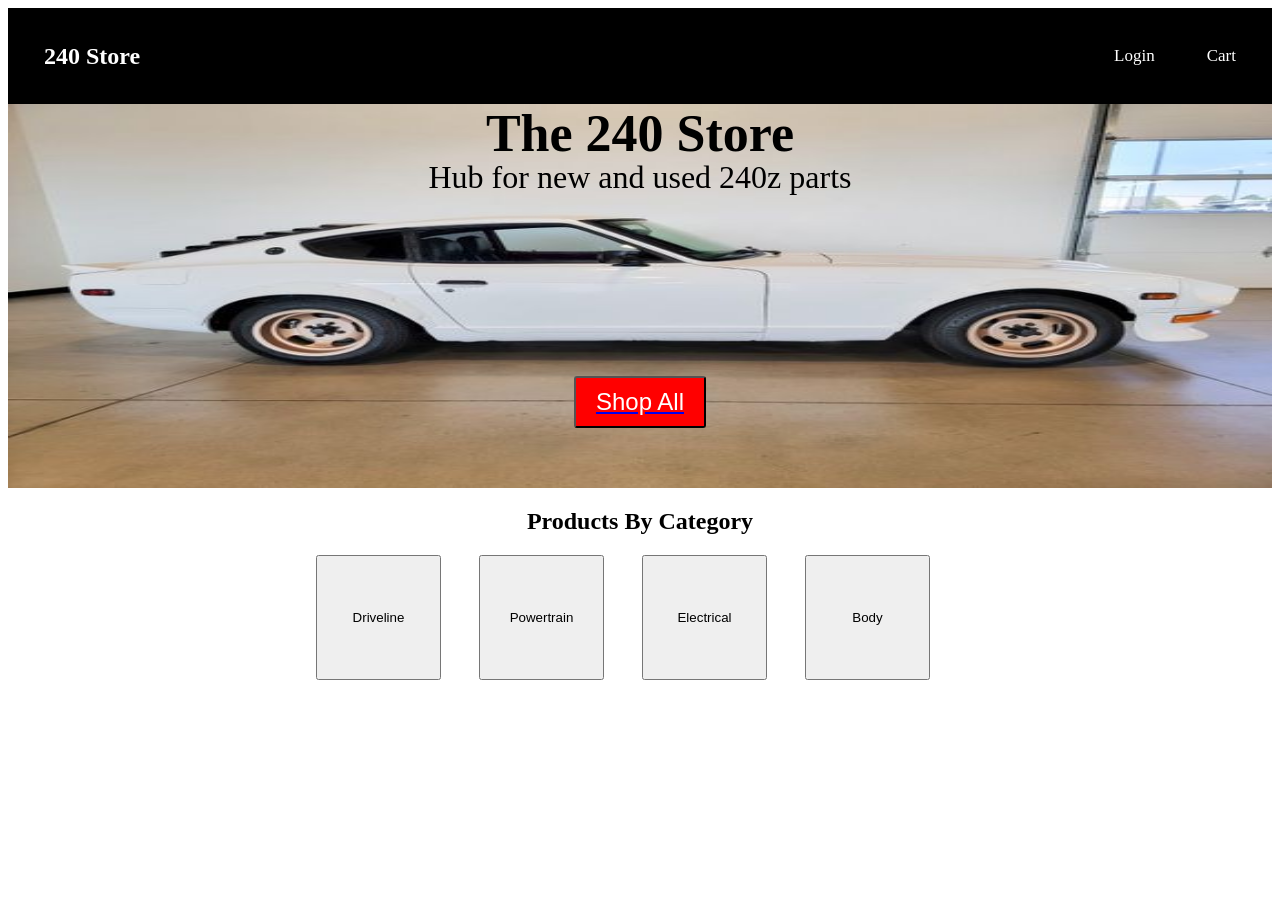
==== index.html @ 668f15f3 "removed folder structure" ====
<!DOCTYPE html>
<html lang="en">
<head>
    <meta charset="UTF-8">
    <meta name="viewport" content="width=device-width, initial-scale=1.0">
    <title>240 Store</title>
    <link rel="stylesheet" href="styles.css">
</head>
<body>
    <!--Nav bar set-->
    <nav class="NavBar">
        <a href="index.html"><h1>240 Store</h1></a>
        <div class="NavBarLinks">
                <a href="login.html">Login</a>
                <a href="cart.html">Cart</a>
        </div>
    </nav>
    <!--Banner Section-->
    <section class="SiteBanner">
        <div class="BannerContent">
            <h2>The 240 Store</h2>
            <p>Hub for new and used 240z parts</p>
        </div>
        <div class="BannerButton">
            <a href="products.html"><button>Shop All</button></a>
        </div>
    </section>
    <!--product category section-->
    <section class="ProductSection">
        <h2>Products By Category</h2>
            <button>Driveline</button>
            <button>Powertrain</button>
            <button>Electrical</button>
            <button>Body</button>
    </section>
</body>
</html>
---- styles.css ----
/* Styling for navigation bar */
.NavBar {
    background-color: Black;
    height: 1in;
    display: flex;
    padding: 0 20px;
    justify-content: space-between;
    align-items: center;
}
.NavBar a {
    color: white;
    text-align: center;
    padding: 14px 16px;
    text-decoration: none;
    font-size: 17px;
}
.NavBar h1 {
    color: white;
    font-size: 24px;
}
.NavBarLinks {
    display: flex;
    gap: 20px;
}

/* Styling for site banner */
.SiteBanner {
    background-image: url('240Banner.jpeg');
    background-size: 100% 100%;
    background-repeat: no-repeat;
    height: 4in;
    background-position: top;
}
.BannerContent h2 {
    color: black;
    font-size: 52px;
    text-align: center;
    margin:0;
}
.BannerContent p {
    margin-top: -4.5px;
    color: black;
    font-size: 32px;
    text-align: center;
}
.BannerButton button {
    display: block;
    margin: 0 auto;
    margin-top: 180px;
    padding: 10px 20px;
    background-color: red;
    font-size: 24px;
    border-radius: 3px;
    color:white;
}
/* product section */
.ProductSection {
    text-align: center;
}
.ProductSection button {
    align-items: center;
    margin-right: 34px;
    width: 125px;
    height: 125px;
}
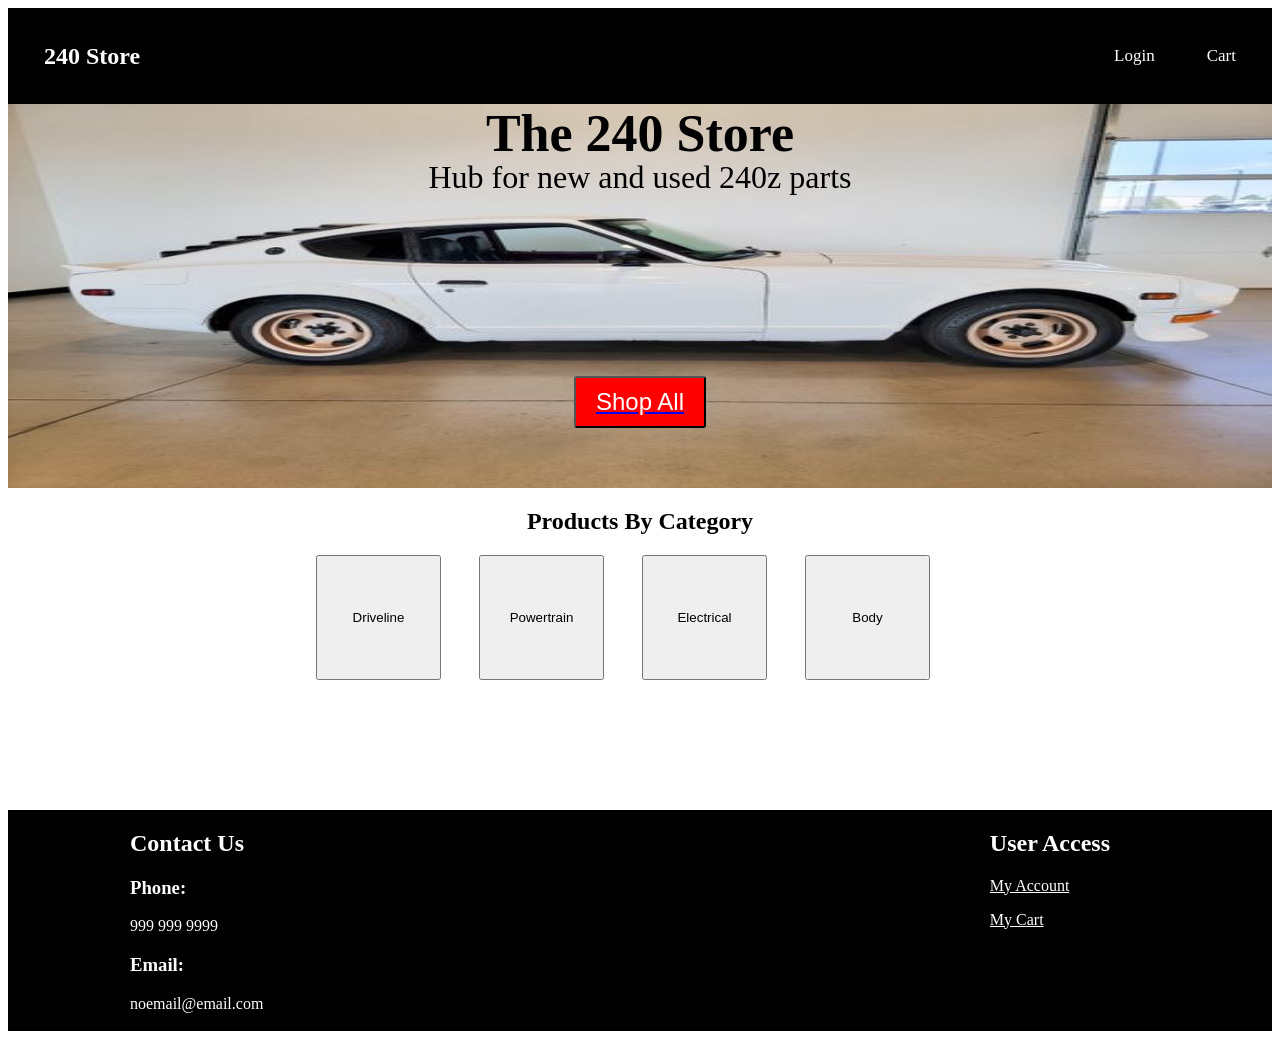
==== commit e53a4ab2: "Created footer for main page" ====
--- a/index.html
+++ b/index.html
@@ -33,5 +33,26 @@
             <button>Electrical</button>
             <button>Body</button>
     </section>
+    <!--bottom of page info section-->
+    <footer class="Footer">
+        <div class="FooterContent">
+            <div class="FooterContact">
+                <ul>
+                    <h2>Contact Us</h2>
+                    <h3>Phone:</h3>
+                    <p>999 999 9999</p>
+                    <h3>Email:</h3>
+                    <p>noemail@email.com</p>
+                </ul>
+            </div>
+            <div class="FooterLinks">
+                <ul>
+                    <h2>User Access</h2>
+                    <a href="login.html"><p>My Account</p></a>
+                    <a href="cart.html"><p>My Cart</p></a>
+                </ul>
+            </div>
+        </div>
+    </footer>
 </body>
 </html>
--- a/styles.css
+++ b/styles.css
@@ -62,4 +62,32 @@
     margin-right: 34px;
     width: 125px;
     height: 125px;
+}
+
+/* footer section */
+.Footer {
+    background-color: black;
+    margin-top: 130px;
+    height: 2.3in;
+    width:100%;
+    color: white;
+}
+.FooterContent {
+    max-width: 1100px;
+    margin: 0 auto;
+    display: flex;
+    justify-content: space-between;
+    align-items: flex-start;
+
+}
+.FooterContact {
+    text-align: left;
+}
+.FooterLinks {
+    text-align: right center;
+    margin-right:80px;
+    color: white;
+}
+.FooterLinks a {
+    color: white;
 }
